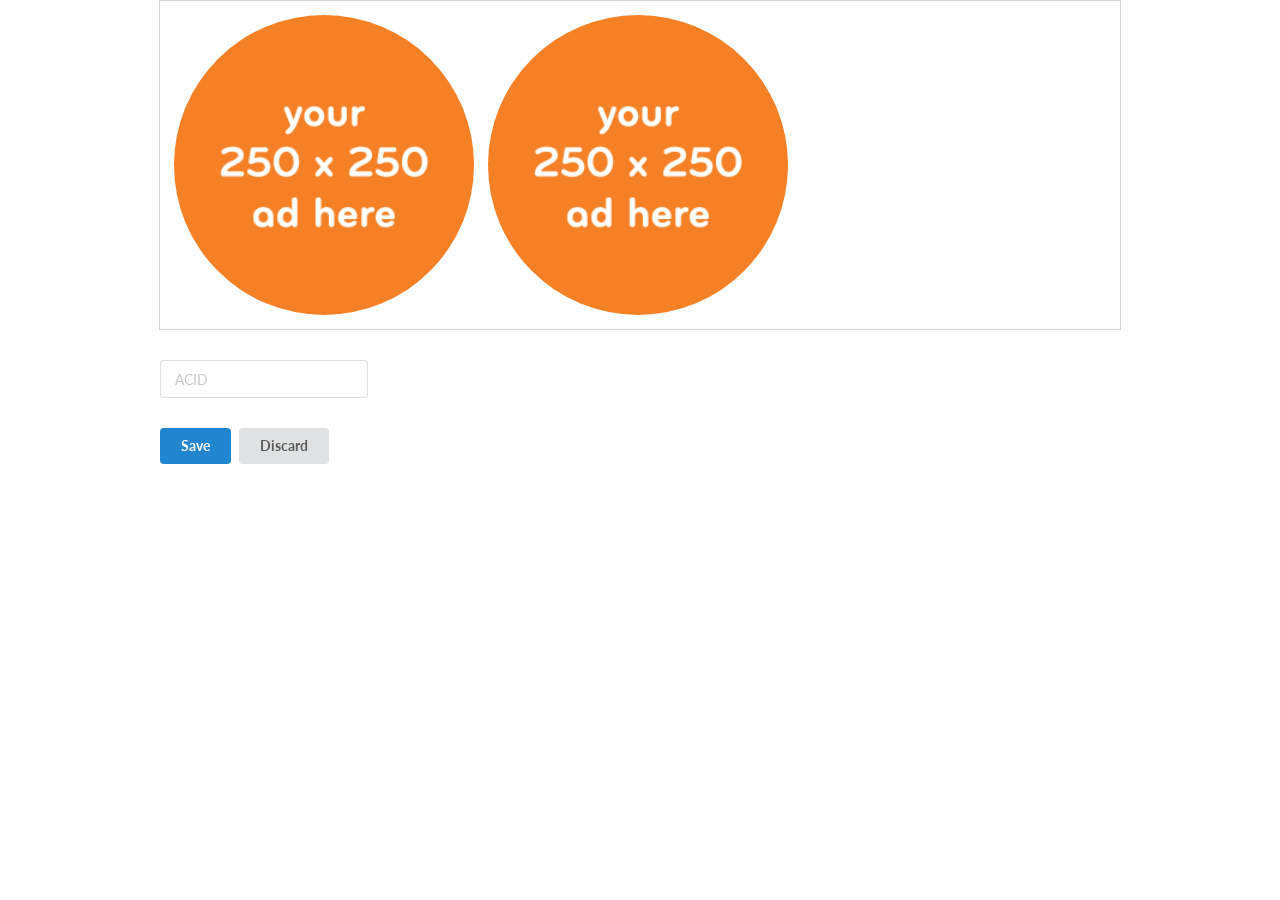
==== templates/index.html @ af7c6f6f "add page" ====
<!DOCTYPE html>
<html lang="en">

<head>
    <meta charset="UTF-8">
    <meta name="viewport" content="width=device-width, initial-scale=1.0">
    <link rel="stylesheet" href="/static/css/semantic.min.css">
    <link rel="stylesheet" href="/static/css/main.css">
    <script src="/static/js/semantic.min.js"></script>
    <title>SFMC CustomActivityTest</title>
</head>

<body>
    <div class="container">
        <div class="ui attached segment">
            <img class="circular medium ui image floated" src="/static/img/ad-sample-250x250.gif">
            <img class="circular medium ui image" src="/static/img/ad-sample-250x250.gif">
        </div>


        <div class="ui input topmargin">
            <input type="text" placeholder="ACID">
        </div>




        <div class="btn_group">
            <button class="ui primary right button">
                Save
            </button>
            <button class="ui right button">
                Discard
            </button>
        </div>


    </div>

</body>

</html>
---- static/css/main.css ----
.container {
    width:100%;
    max-width: 960px;
    margin-right: auto;
    margin-left: auto;
}

.btn_group{
    margin-top: 30px;
}

.topmargin{
    margin-top: 30px;
}
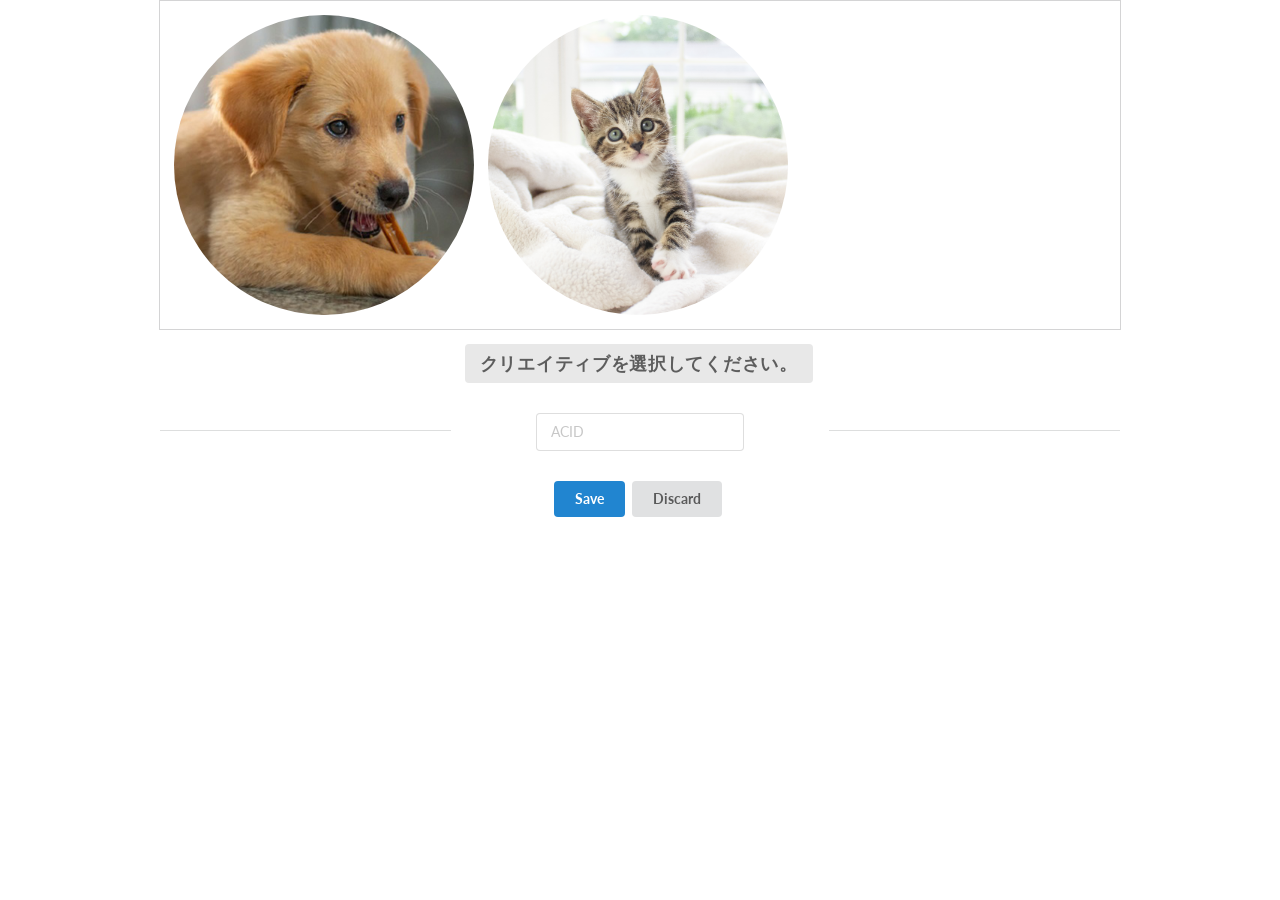
==== commit 470b9b5d: "set creative" ====
--- a/templates/index.html
+++ b/templates/index.html
@@ -7,23 +7,27 @@
     <link rel="stylesheet" href="/static/css/semantic.min.css">
     <link rel="stylesheet" href="/static/css/main.css">
     <script src="/static/js/semantic.min.js"></script>
+    <script src="/static/js/postmonger.js"></script>
     <title>SFMC CustomActivityTest</title>
 </head>
 
 <body>
     <div class="container">
         <div class="ui attached segment">
-            <img class="circular medium ui image floated" src="/static/img/ad-sample-250x250.gif">
-            <img class="circular medium ui image" src="/static/img/ad-sample-250x250.gif">
+            <img id="inu" class="circular medium ui image floated" src="/static/img/inu.png">
+            <img id="neko" class="circular medium ui image" src="/static/img/neko.png">
         </div>
+
+        <div class="ui horizontal divider">
+
+        <div class="ui label big topmargin" id="selected_creative">
+            クリエイティブを選択してください。
+        </div></br>
 
 
         <div class="ui input topmargin">
             <input type="text" placeholder="ACID">
         </div>
-
-
-
 
         <div class="btn_group">
             <button class="ui primary right button">
@@ -36,7 +40,7 @@
 
 
     </div>
-
+<script src="/static/js/index.js"></script>
 </body>
 
 </html>
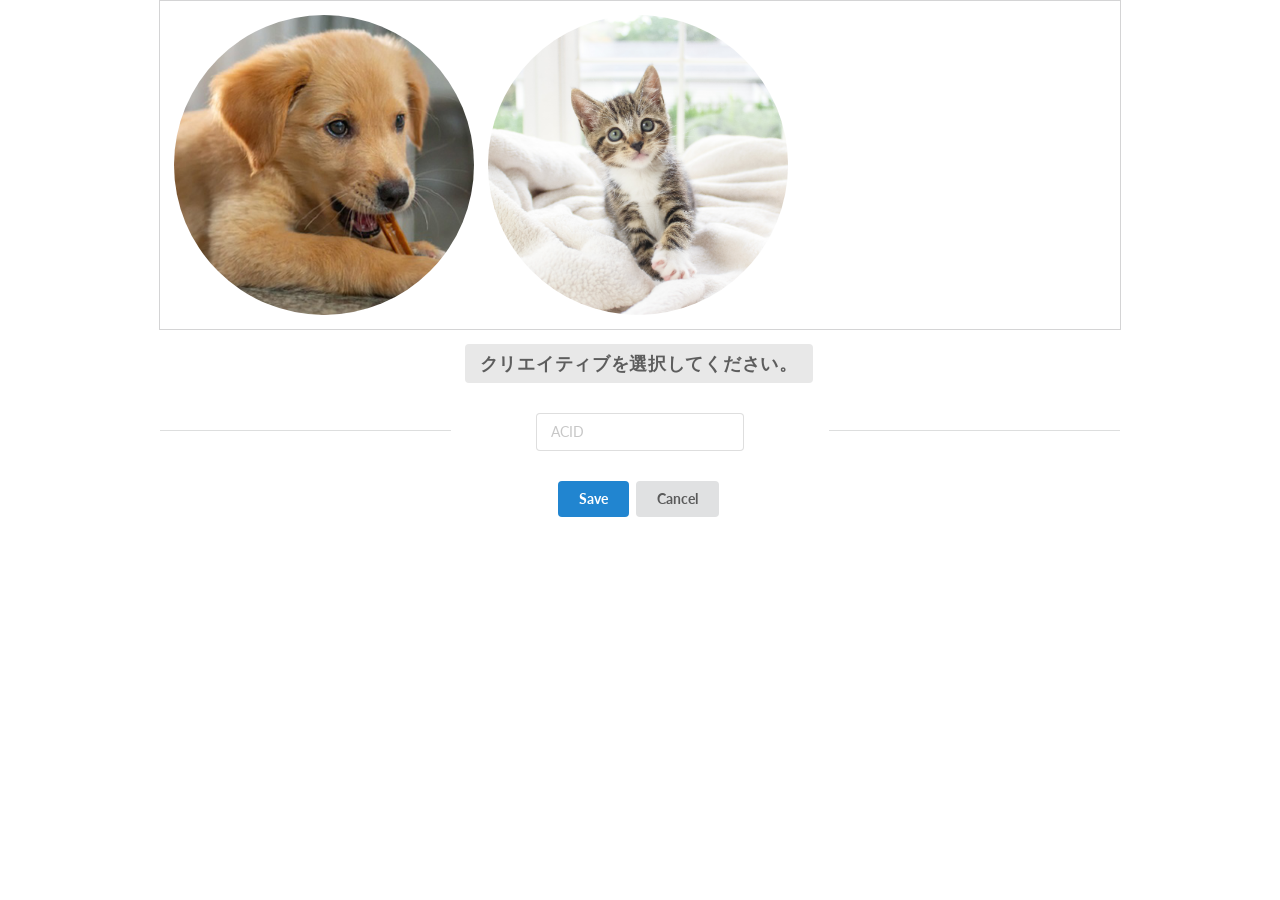
==== commit 34ae5257: "change js" ====
--- a/templates/index.html
+++ b/templates/index.html
@@ -30,14 +30,14 @@
         </div>
 
         <div class="btn_group">
-            <button class="ui primary right button">
+            <button class="ui primary right button" id="done">
                 Save
             </button>
-            <button class="ui right button">
-                Discard
+            <button class="ui right button" id="cancel">
+                Cancel
             </button>
         </div>
-
+        <input type="hidden" name="creative_value" value="">
 
     </div>
 <script src="/static/js/index.js"></script>
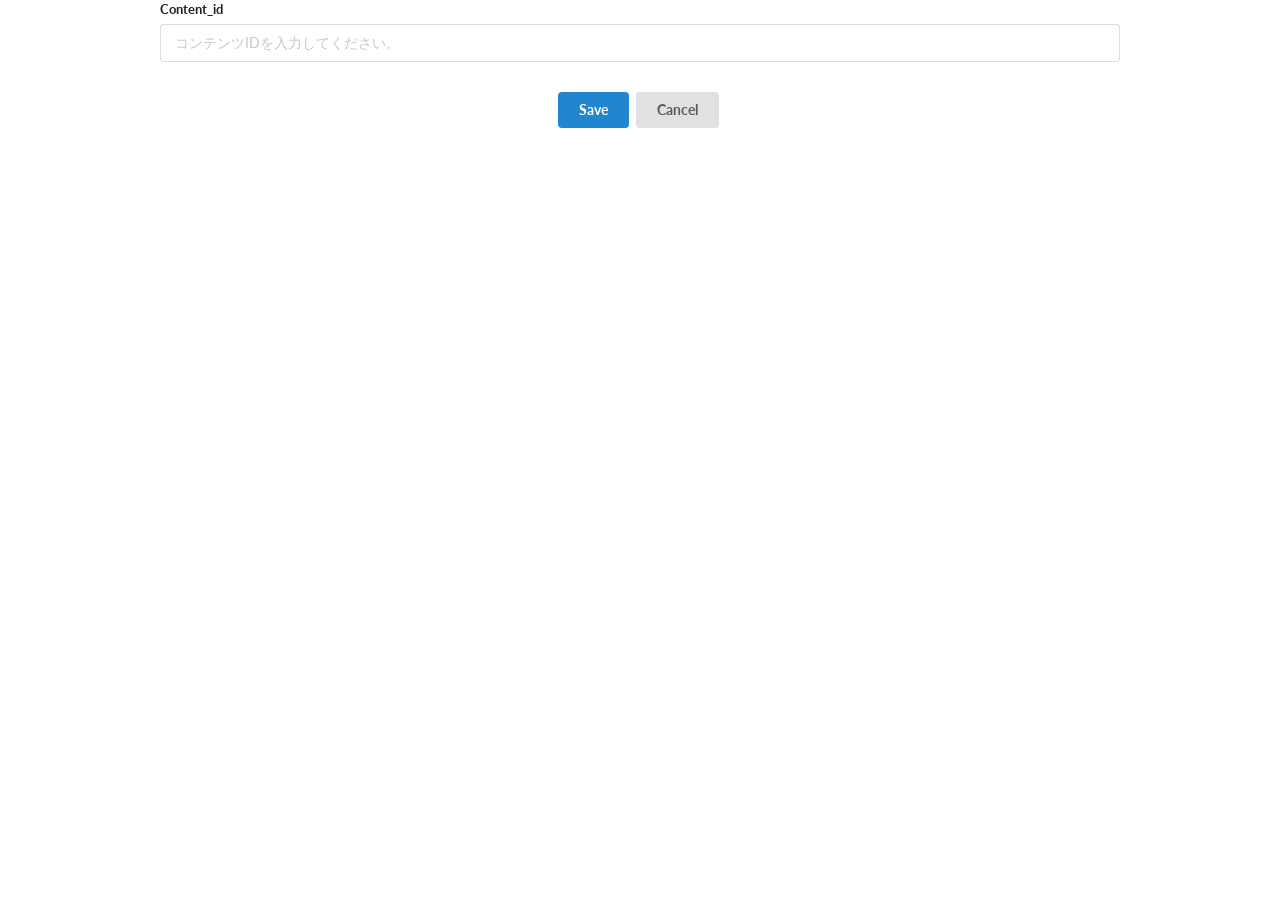
==== commit 7f97259e: "change: form" ====
--- a/templates/index.html
+++ b/templates/index.html
@@ -6,41 +6,39 @@
     <meta name="viewport" content="width=device-width, initial-scale=1.0">
     <link rel="stylesheet" href="/static/css/semantic.min.css">
     <link rel="stylesheet" href="/static/css/main.css">
+    <script src="https://code.jquery.com/jquery-3.7.1.slim.min.js"></script>
     <script src="/static/js/semantic.min.js"></script>
     <script src="/static/js/postmonger.js"></script>
+
     <title>SFMC CustomActivityTest</title>
 </head>
 
 <body>
     <div class="container">
-        <div class="ui attached segment">
-            <img id="inu" class="circular medium ui image floated" src="/static/img/inu.png">
-            <img id="neko" class="circular medium ui image" src="/static/img/neko.png">
+        <div class="ui form">
+            <div class="field">
+                <label>Content_id</label>
+                <input id="content_id" type="text" name="first-name" placeholder="コンテンツIDを入力してください。">
+            </div>
+
+            <div class="btn_group center">
+                <button class="ui primary right button" id="done">
+                    Save
+                </button>
+                <button class="ui right button" id="cancel">
+                    Cancel
+                </button>
+            </div>
         </div>
 
-        <div class="ui horizontal divider">
-
-        <div class="ui label big topmargin" id="selected_creative">
-            クリエイティブを選択してください。
-        </div></br>
+        <div class="ui horizontal center">
 
 
-        <div class="ui input topmargin">
-            <input type="text" placeholder="ACID">
-        </div>
 
-        <div class="btn_group">
-            <button class="ui primary right button" id="done">
-                Save
-            </button>
-            <button class="ui right button" id="cancel">
-                Cancel
-            </button>
-        </div>
         <input type="hidden" name="creative_value" value="">
 
-    </div>
-<script src="/static/js/index.js"></script>
+        </div>
+        <script src="/static/js/index.js"></script>
 </body>
 
 </html>
--- a/static/css/main.css
+++ b/static/css/main.css
@@ -11,4 +11,9 @@
 
 .topmargin{
     margin-top: 30px;
+}
+
+.center {
+    display: block;
+    text-align: center;
 }
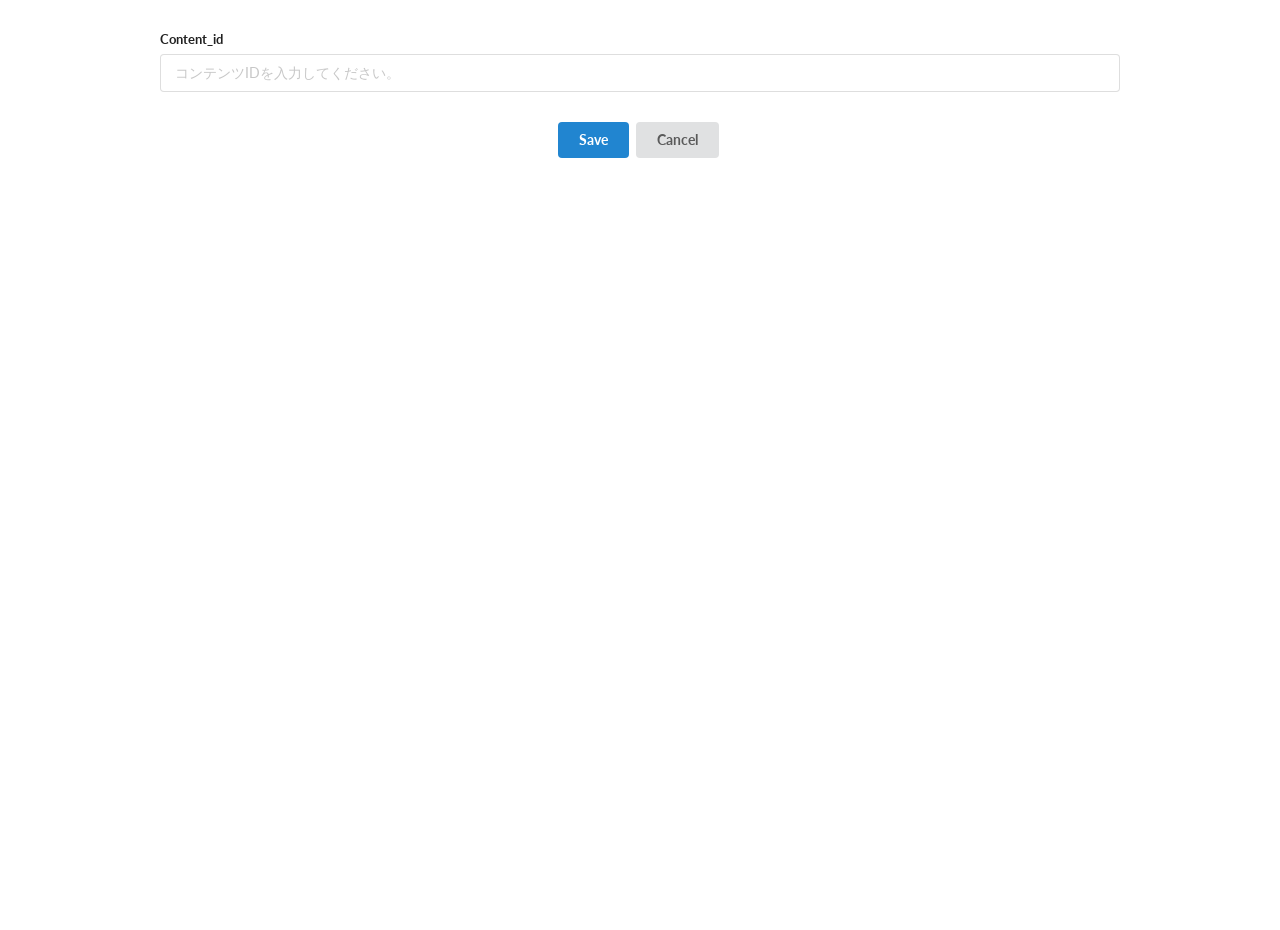
==== commit a22ce7de: "Update index.html" ====
--- a/templates/index.html
+++ b/templates/index.html
@@ -15,7 +15,7 @@
 
 <body>
     <div class="container">
-        <div class="ui form">
+        <div class="ui form topmargin">
             <div class="field">
                 <label>Content_id</label>
                 <input id="content_id" type="text" name="first-name" placeholder="コンテンツIDを入力してください。">
@@ -31,7 +31,7 @@
             </div>
         </div>
 
-        <div class="ui horizontal center">
+
 
 
 
